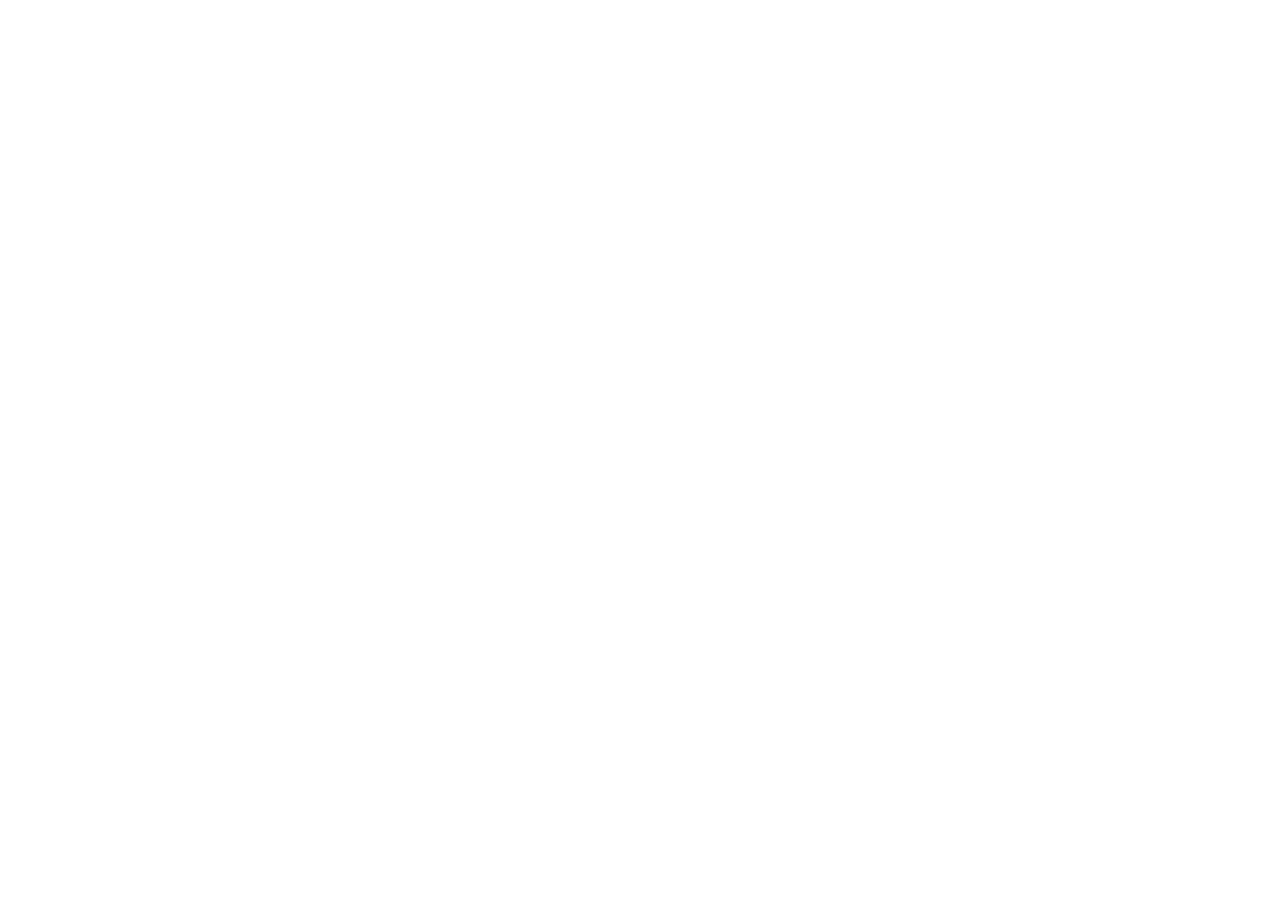
==== index.html @ 29974511 "se agrega la estructura" ====
<!DOCTYPE html>
<html lang="es">
<head>
    <meta charset="UTF-8">
    <meta http-equiv="X-UA-Compatible" content="IE=edge">
    <meta name="viewport" content="width=device-width, initial-scale=1.0">
    <title>CarpiShop</title>
    <link rel="stylesheet" href="https://cdn.jsdelivr.net/npm/bootstrap-icons@1.11.3/font/bootstrap-icons.min.css">
    <link rel="stylesheet" href="./css/index.css">
</head>
<body>
    

    <script src="/js/main.js"></script>   
</body>
</html>
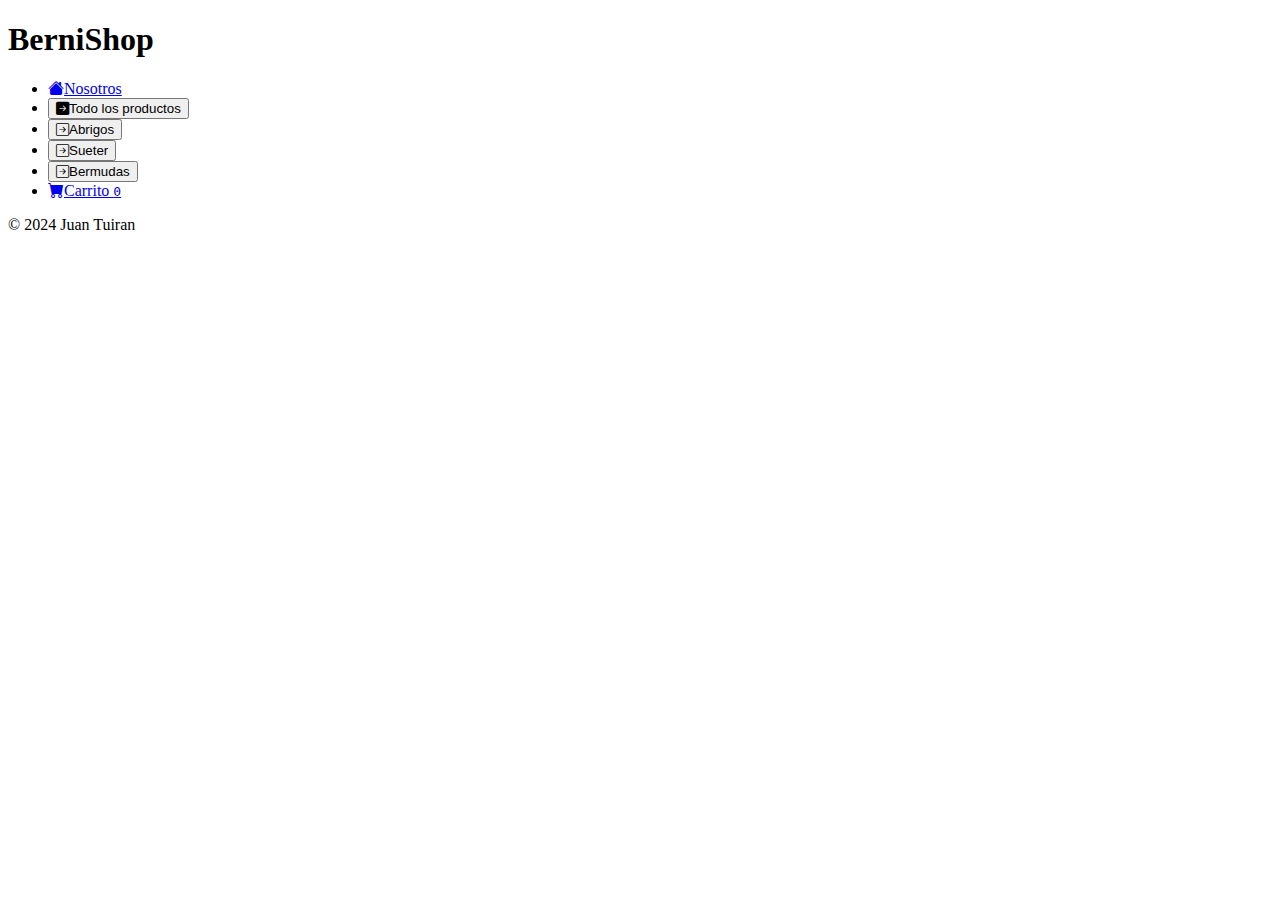
==== commit b1d72dca: "imagenes y menu" ====
--- a/index.html
+++ b/index.html
@@ -1,15 +1,56 @@
+<!--juan esteban tuiran tobias-->
 <!DOCTYPE html>
 <html lang="es">
 <head>
     <meta charset="UTF-8">
     <meta http-equiv="X-UA-Compatible" content="IE=edge">
     <meta name="viewport" content="width=device-width, initial-scale=1.0">
-    <title>CarpiShop</title>
+    <title>BerniShop</title>
     <link rel="stylesheet" href="https://cdn.jsdelivr.net/npm/bootstrap-icons@1.11.3/font/bootstrap-icons.min.css">
     <link rel="stylesheet" href="./css/index.css">
 </head>
 <body>
     
+    <div class="wrapper">
+        <aside>
+            <header>
+                <h1 class="logo">BerniShop</h1>
+            </header>
+
+            <nav>
+                <ul>
+                    <li>
+                        <a class="boton-casa" href="./nosotros.html"><i class="bi bi-house-fill"></i>Nosotros</a>
+                    </li>
+
+                    </li>
+                    <li>
+                        <button class="boton-menu"><i class="bi bi-arrow-right-square-fill"></i>Todo los productos</button>
+                    </li>
+                    <li>
+                        <button class="boton-menu"><i class="bi bi-arrow-right-square"></i>Abrigos</button>
+                    </li>
+                    <li>
+                        <button class="boton-menu"><i class="bi bi-arrow-right-square"></i>Sueter</button>
+                    </li>
+                    <li>
+                        <button class="boton-menu"><i class="bi bi-arrow-right-square"></i>Bermudas</button>
+                    </li>
+                    <li>
+                        <a class="boton-carrito" href="./carritoC.html">
+                            <i class="bi bi-cart-fill"></i>Carrito <samp class="numero">0</samp></a>
+                    </li>
+                </ul>
+            </nav>
+            <footer>
+                <p class="texto-footer">© 2024 Juan Tuiran</p>
+            </footer>
+        </aside>
+        <main>
+            
+        </main>
+
+    </div>
 
     <script src="/js/main.js"></script>   
 </body>
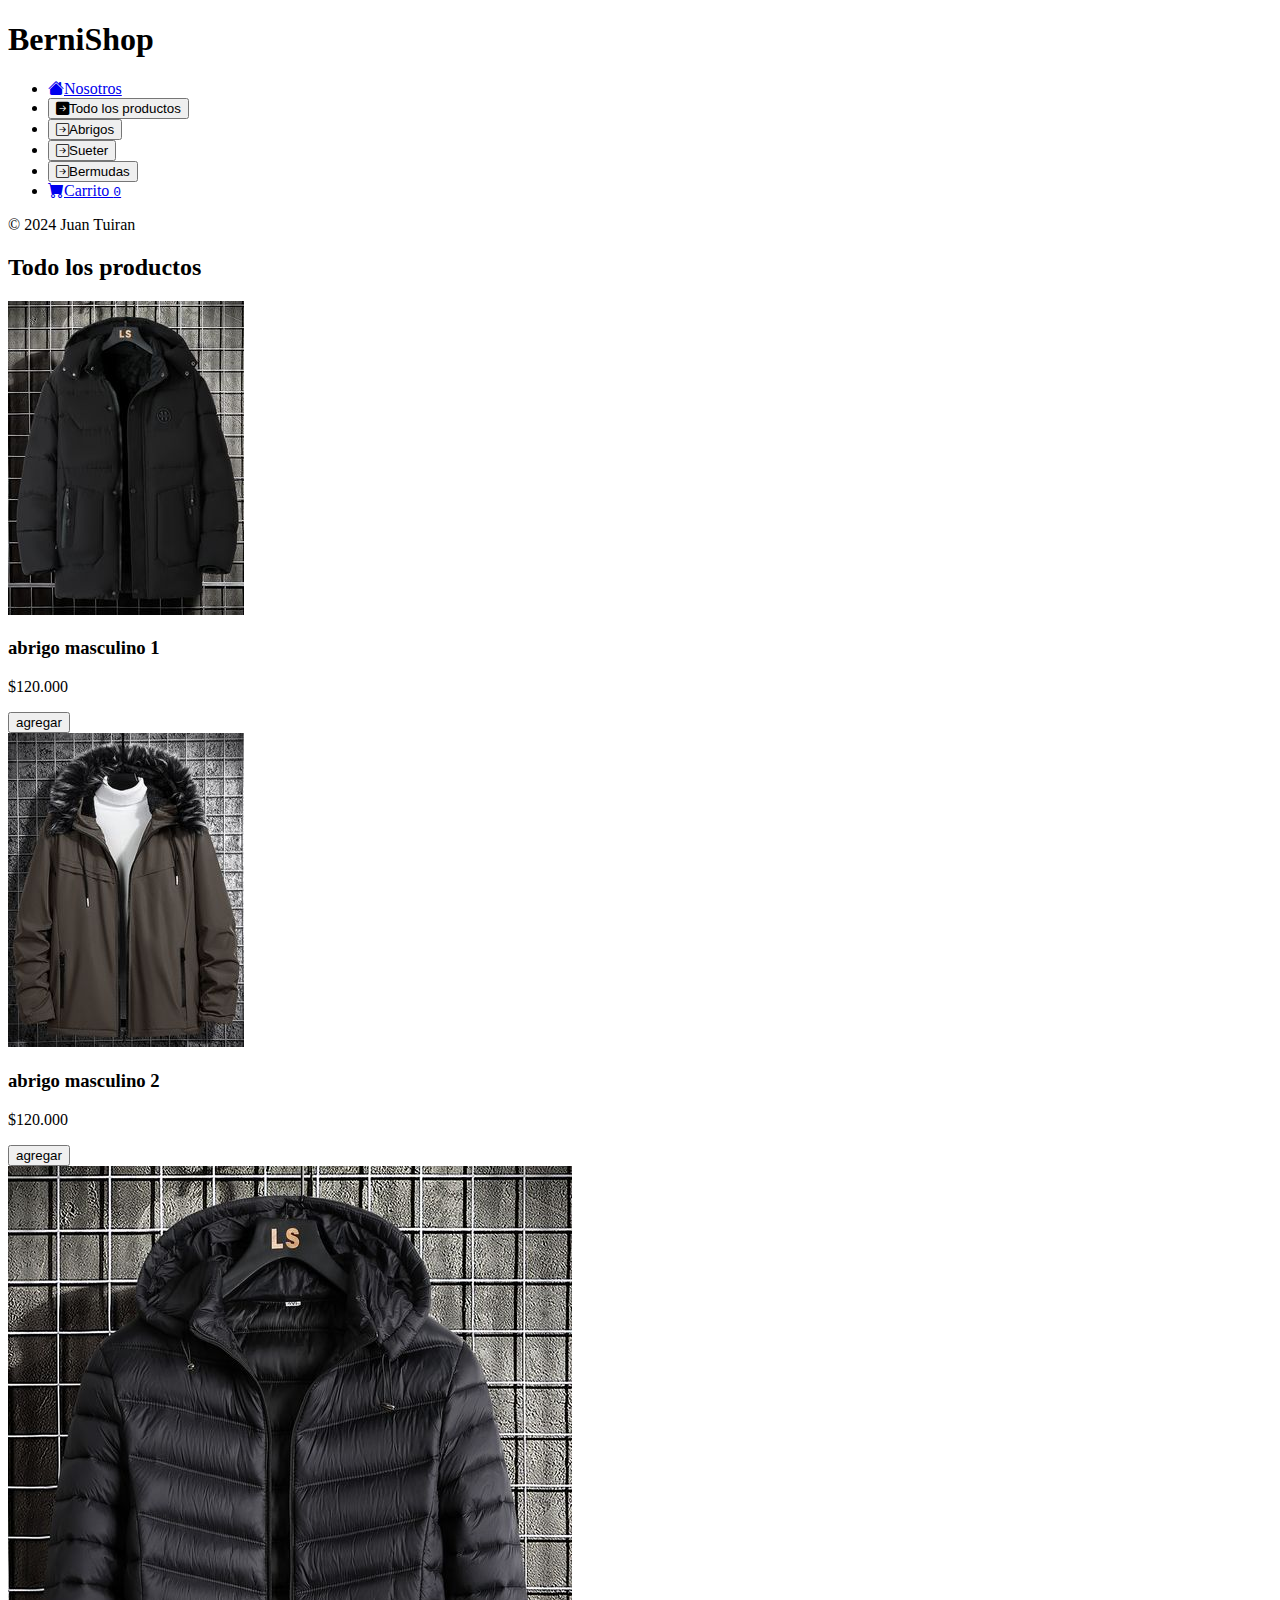
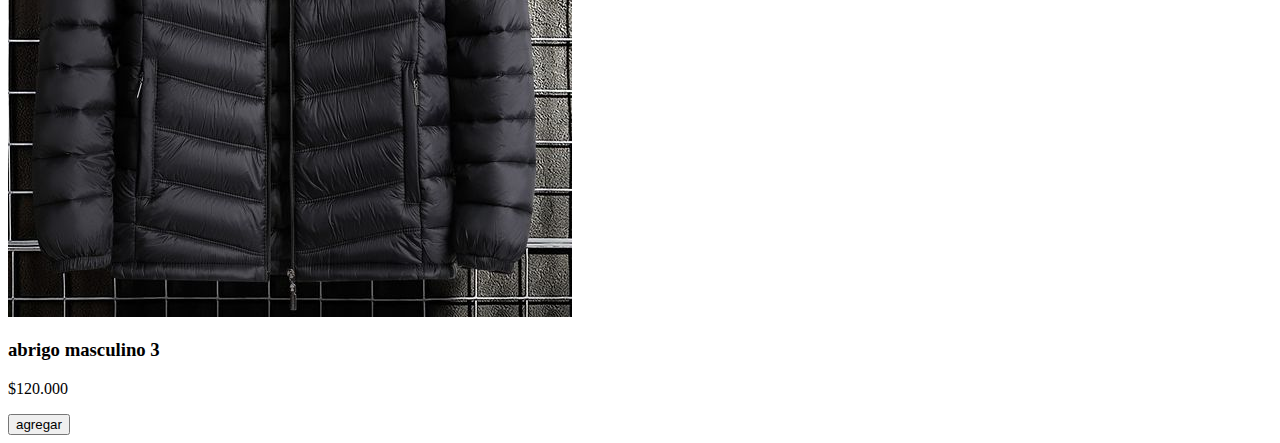
==== commit cf8789fc: "html de carritoC" ====
--- a/index.html
+++ b/index.html
@@ -20,21 +20,21 @@
             <nav>
                 <ul>
                     <li>
-                        <a class="boton-casa" href="./nosotros.html"><i class="bi bi-house-fill"></i>Nosotros</a>
+                        <a class="boton-menu boton-casa" href="./nosotros.html"><i class="bi bi-house-fill"></i>Nosotros</a>
                     </li>
 
                     </li>
                     <li>
-                        <button class="boton-menu"><i class="bi bi-arrow-right-square-fill"></i>Todo los productos</button>
+                        <button class="boton-menu boton-categoria active"><i class="bi bi-arrow-right-square-fill"></i>Todo los productos</button>
                     </li>
                     <li>
-                        <button class="boton-menu"><i class="bi bi-arrow-right-square"></i>Abrigos</button>
+                        <button class="boton-menu boton-categoria"><i class="bi bi-arrow-right-square"></i>Abrigos</button>
                     </li>
                     <li>
-                        <button class="boton-menu"><i class="bi bi-arrow-right-square"></i>Sueter</button>
+                        <button class="boton-menu boton-categoria"><i class="bi bi-arrow-right-square"></i>Sueter</button>
                     </li>
                     <li>
-                        <button class="boton-menu"><i class="bi bi-arrow-right-square"></i>Bermudas</button>
+                        <button class="boton-menu boton-categoria"><i class="bi bi-arrow-right-square"></i>Bermudas</button>
                     </li>
                     <li>
                         <a class="boton-carrito" href="./carritoC.html">
@@ -47,7 +47,33 @@
             </footer>
         </aside>
         <main>
-            
+            <h2 class="titulo-principal"> Todo los productos </h2>
+            <div class="contenedor-productos">
+                <div class="productos">
+                    <img class="producto-imagen" src="./imagenes/Habrigo1.jpg" alt="">
+                    <div class="productos-detalles">
+                        <h3 class="prducto-titulo">abrigo masculino 1</h3>
+                        <p class="producto-precio">$120.000</p>
+                        <button class="producto-agregar">agregar</button>
+                    </div>
+                </div>
+                <div class="productos">
+                    <img class="producto-imagen" src="./imagenes/Habrigo2.jpg" alt="">
+                    <div class="productos-detalles">
+                        <h3 class="prducto-titulo">abrigo masculino 2</h3>
+                        <p class="producto-precio">$120.000</p>
+                        <button class="producto-agregar">agregar</button>
+                    </div>
+                </div>
+                <div class="productos">
+                    <img class="producto-imagen" src="./imagenes/Habrigo3.jpg" alt="">
+                    <div class="productos-detalles">
+                        <h3 class="prducto-titulo">abrigo masculino 3</h3>
+                        <p class="producto-precio">$120.000</p>
+                        <button class="producto-agregar">agregar</button>
+                    </div>
+                </div>
+            </div>
         </main>
 
     </div>
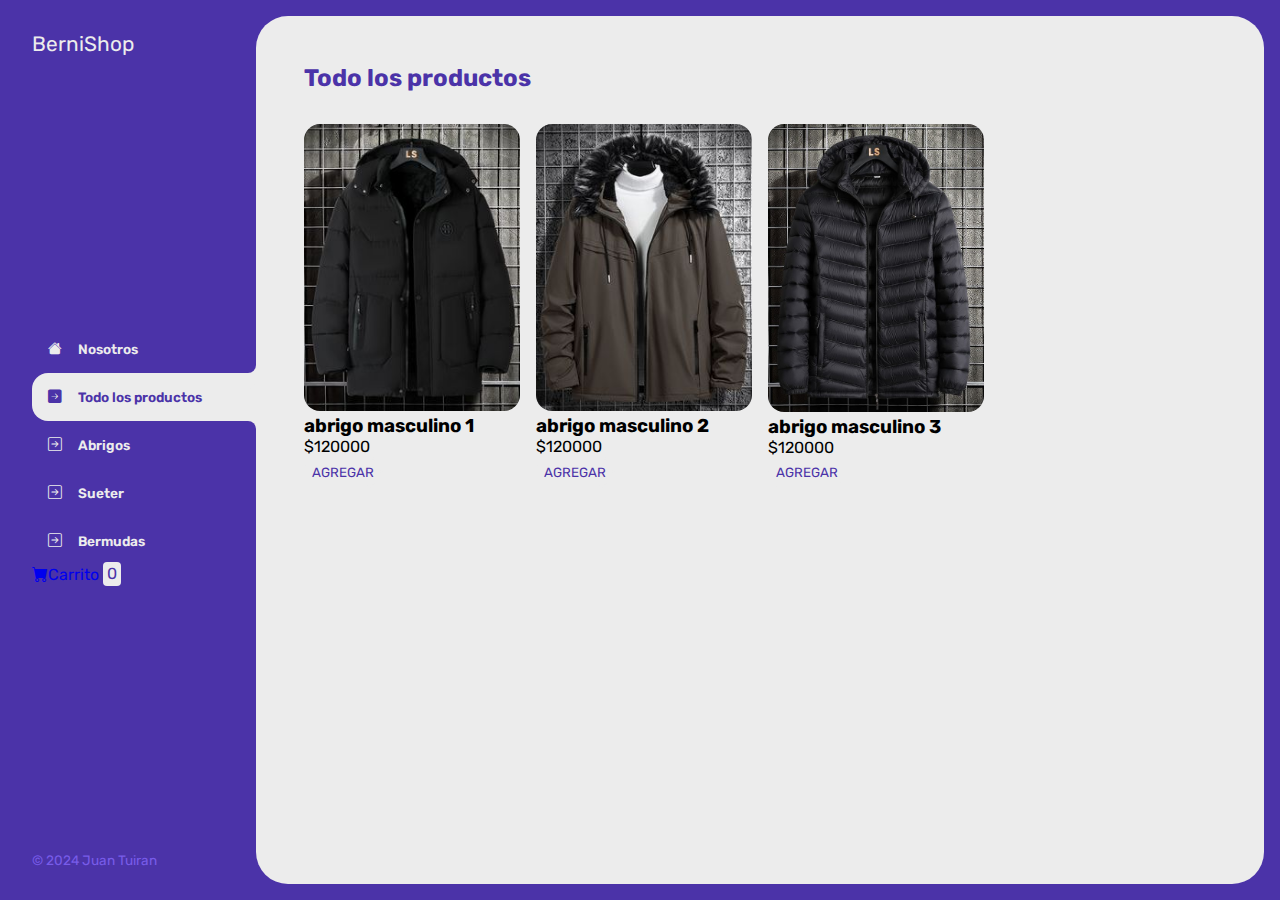
==== commit 05f4a932: "se agrego el CSS de index" ====
--- a/index.html
+++ b/index.html
@@ -38,7 +38,7 @@
                     </li>
                     <li>
                         <a class="boton-carrito" href="./carritoC.html">
-                            <i class="bi bi-cart-fill"></i>Carrito <samp class="numero">0</samp></a>
+                            <i class="bi bi-cart-fill"></i>Carrito <samp class="numerito">0</samp></a>
                     </li>
                 </ul>
             </nav>
@@ -53,7 +53,7 @@
                     <img class="producto-imagen" src="./imagenes/Habrigo1.jpg" alt="">
                     <div class="productos-detalles">
                         <h3 class="prducto-titulo">abrigo masculino 1</h3>
-                        <p class="producto-precio">$120.000</p>
+                        <p class="producto-precio">$120000</p>
                         <button class="producto-agregar">agregar</button>
                     </div>
                 </div>
@@ -61,7 +61,7 @@
                     <img class="producto-imagen" src="./imagenes/Habrigo2.jpg" alt="">
                     <div class="productos-detalles">
                         <h3 class="prducto-titulo">abrigo masculino 2</h3>
-                        <p class="producto-precio">$120.000</p>
+                        <p class="producto-precio">$120000</p>
                         <button class="producto-agregar">agregar</button>
                     </div>
                 </div>
@@ -69,7 +69,7 @@
                     <img class="producto-imagen" src="./imagenes/Habrigo3.jpg" alt="">
                     <div class="productos-detalles">
                         <h3 class="prducto-titulo">abrigo masculino 3</h3>
-                        <p class="producto-precio">$120.000</p>
+                        <p class="producto-precio">$120000</p>
                         <button class="producto-agregar">agregar</button>
                     </div>
                 </div>
--- a/css/index.css
+++ b/css/index.css
@@ -0,0 +1,186 @@
+@import url('https://fonts.googleapis.com/css2?family=Rubik:wght@300;400;500;600;700;800;900&display=swap');
+
+:root {
+    --clr-main: #4b33a8;
+    --clr-main-light: #785ce9;
+    --clr-white: #ececec;
+    --clr-gray: #e2e2e2;
+    --clr-red: #961818;
+}
+
+* {
+    margin: 0;
+    padding: 0;
+    box-sizing: border-box;
+    font-family: 'Rubik', sans-serif;
+}
+
+h1, h2, h3, h4, h5, h6, p, a, input, textarea, ul {
+    margin: 0;
+    padding: 0;
+}
+
+ul {
+    list-style-type: none;
+}
+
+a {
+    text-decoration: none;
+}
+
+.wrapper {
+    display: grid;
+    grid-template-columns: 1fr 4fr;
+    background-color: var(--clr-main);
+}
+
+aside {
+    padding: 2rem;
+    padding-right: 0;
+    color: var(--clr-white);
+    position: sticky;
+    top: 0;
+    height: 100vh;
+    display: flex;
+    flex-direction: column;
+    justify-content: space-between;
+}
+
+.logo {
+    font-weight: 400;
+    font-size: 1.3rem;
+}
+
+.menu {
+    display: flex;
+    flex-direction: column;
+    gap: .5rem;
+}
+
+.boton-menu {
+    background-color: transparent;
+    border: 0;
+    color: var(--clr-white);
+    cursor: pointer;
+    display: flex;
+    align-items: center;
+    gap: 1rem;
+    font-weight: 600;
+    padding: 1rem;
+    font-size: .85rem;
+    width: 100%;
+}
+
+.boton-menu.active {
+    background-color: var(--clr-white);
+    color: var(--clr-main);
+    border-top-left-radius: 1rem;
+    border-bottom-left-radius: 1rem;
+    position: relative;
+}
+
+.boton-menu.active::before {
+    content: '';
+    position: absolute;
+    width: 1rem;
+    height: 2rem;
+    bottom: 100%;
+    right: 0;
+    background-color: transparent;
+    border-bottom-right-radius: .5rem;
+    box-shadow: 0 1rem 0 var(--clr-white);
+}
+
+.boton-menu.active::after {
+    content: '';
+    position: absolute;
+    width: 1rem;
+    height: 2rem;
+    top: 100%;
+    right: 0;
+    background-color: transparent;
+    border-top-right-radius: .5rem;
+    box-shadow: 0 -1rem 0 var(--clr-white);
+}
+
+.boton-menu > i.bi-hand-index-thumb-fill,
+.boton-menu > i.bi-hand-index-thumb {
+    transform: rotateZ(90deg);
+}
+
+.boton-carrito {
+    margin-top: 2rem;
+}
+.numerito {
+    background-color: var(--clr-white);
+    color: var(--clr-main);
+    padding: .15rem .25rem;
+    border-radius: .25rem;
+}
+
+.boton-carrito.active .numerito {
+    background-color: var(--clr-main);
+    color: var(--clr-white);
+}
+
+.texto-footer {
+    color: var(--clr-main-light);
+    font-size: .85rem;
+}
+
+main {
+    background-color: var(--clr-white);
+    margin: 1rem;
+    margin-left: 0;
+    border-radius: 2rem;
+    padding: 3rem;
+}
+.titulo-principal {
+    color: var(--clr-main);
+    margin-bottom: 2rem;
+}
+
+.contenedor-productos {
+    display: grid;
+    grid-template-columns: repeat(4, 1fr);
+    gap: 1rem;
+}
+
+.producto-imagen {
+    max-width: 100%;
+    border-radius: 1rem;
+}
+
+.producto-detalles {
+    background-color: var(--clr-main);
+    color: var(--clr-white);
+    padding: .5rem;
+    border-radius: 1rem;
+    margin-top: -2rem;
+    position: relative;
+    display: flex;
+    flex-direction: column;
+    gap: .25rem;
+}
+
+.producto-titulo {
+    font-size: 1rem;
+}
+
+.producto-agregar {
+    border: 0;
+    background-color: var(--clr-white);
+    color: var(--clr-main);
+    padding: .4rem;
+    text-transform: uppercase;
+    border-radius: 2rem;
+    cursor: pointer;
+    border: 2px solid var(--clr-white);
+    transition: background-color .2s, color .2s;
+}
+
+.producto-agregar:hover {
+    background-color: var(--clr-main);
+    color: var(--clr-white);
+}
+
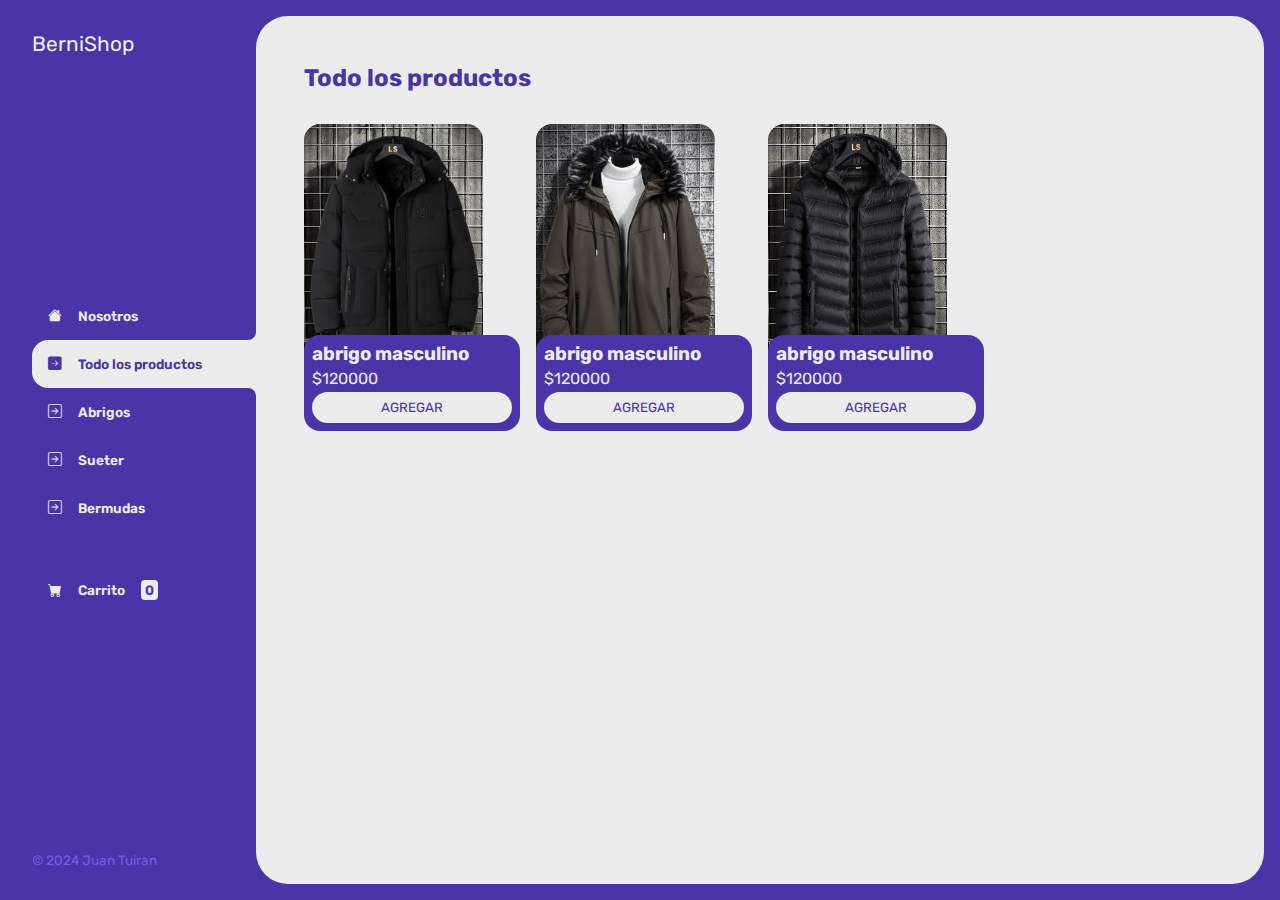
==== commit ad95267c: "CSS carrito" ====
--- a/index.html
+++ b/index.html
@@ -37,7 +37,7 @@
                         <button class="boton-menu boton-categoria"><i class="bi bi-arrow-right-square"></i>Bermudas</button>
                     </li>
                     <li>
-                        <a class="boton-carrito" href="./carritoC.html">
+                        <a class="boton-menu boton-carrito" href="./carritoC.html">
                             <i class="bi bi-cart-fill"></i>Carrito <samp class="numerito">0</samp></a>
                     </li>
                 </ul>
@@ -51,28 +51,29 @@
             <div class="contenedor-productos">
                 <div class="productos">
                     <img class="producto-imagen" src="./imagenes/Habrigo1.jpg" alt="">
-                    <div class="productos-detalles">
-                        <h3 class="prducto-titulo">abrigo masculino 1</h3>
+                    <div class="producto-detalles">
+                        <h3 class="prducto-titulo">abrigo masculino</h3>
                         <p class="producto-precio">$120000</p>
                         <button class="producto-agregar">agregar</button>
                     </div>
                 </div>
                 <div class="productos">
                     <img class="producto-imagen" src="./imagenes/Habrigo2.jpg" alt="">
-                    <div class="productos-detalles">
-                        <h3 class="prducto-titulo">abrigo masculino 2</h3>
+                    <div class="producto-detalles">
+                        <h3 class="prducto-titulo">abrigo masculino</h3>
                         <p class="producto-precio">$120000</p>
                         <button class="producto-agregar">agregar</button>
                     </div>
                 </div>
                 <div class="productos">
                     <img class="producto-imagen" src="./imagenes/Habrigo3.jpg" alt="">
-                    <div class="productos-detalles">
-                        <h3 class="prducto-titulo">abrigo masculino 3</h3>
+                    <div class="producto-detalles">
+                        <h3 class="prducto-titulo">abrigo masculino</h3>
                         <p class="producto-precio">$120000</p>
                         <button class="producto-agregar">agregar</button>
                     </div>
                 </div>
+                
             </div>
         </main>
 
--- a/css/index.css
+++ b/css/index.css
@@ -103,10 +103,7 @@
     box-shadow: 0 -1rem 0 var(--clr-white);
 }
 
-.boton-menu > i.bi-hand-index-thumb-fill,
-.boton-menu > i.bi-hand-index-thumb {
-    transform: rotateZ(90deg);
-}
+
 
 .boton-carrito {
     margin-top: 2rem;
@@ -147,7 +144,7 @@
 }
 
 .producto-imagen {
-    max-width: 100%;
+    max-width: 83%;
     border-radius: 1rem;
 }
 
@@ -184,3 +181,101 @@
     color: var(--clr-white);
 }
 
+/*carro*/
+
+.contenedor-carrito {
+    display: flex;
+    flex-direction: column;
+    gap: 1.5rem;
+}
+.carrito-vacio,
+.carrito-comprado {
+    color: var(--clr-main);
+}
+.carrito-productos {
+    display: flex;
+    flex-direction: column;
+    gap: 1rem;
+}
+
+.carrito-producto {
+    display: flex;
+    justify-content: space-between;
+    align-items: center;
+    background-color: var(--clr-gray);
+    color: var(--clr-main);
+    padding: .5rem;
+    padding-right: 1.5rem;
+    border-radius: 1rem;
+}
+
+.carrito-producto-imagen {
+    width: 4rem;
+    border-radius: 1rem;
+}
+
+.carrito-producto small {
+    font-size: .75rem;
+}
+
+.carrito-producto-eliminar {
+    border: 0;
+    background-color: transparent;
+    color: var(--clr-red);
+    cursor: pointer;
+}
+
+.carrito-acciones {
+    display: flex;
+    justify-content: space-between;
+}
+
+.carrito-acciones-vaciar {
+    border: 0;
+    background-color: var(--clr-gray);
+    padding: 1rem;
+    border-radius: 1rem;
+    color: var(--clr-main);
+    text-transform: uppercase;
+    cursor: pointer;
+}
+
+.carrito-acciones-derecha {
+    display: flex;
+}
+
+.carrito-acciones-total {
+    display: flex;
+    background-color: var(--clr-gray);
+    padding: 1rem;
+    color: var(--clr-main);
+    text-transform: uppercase;
+    border-top-left-radius: 1rem;
+    border-bottom-left-radius: 1rem;
+    gap: 1rem;
+}
+
+.carrito-acciones-comprar {
+    border: 0;
+    background-color: var(--clr-main);
+    padding: 1rem;
+    color: var(--clr-white);
+    text-transform: uppercase;
+    cursor: pointer;
+    border-top-right-radius: 1rem;
+    border-bottom-right-radius: 1rem;
+}
+.close-menu {
+    display: none;
+}
+
+.disabled {
+    display: none;
+}
+.header-mobile {
+    display: none;
+}
+
+.close-menu {
+    display: none;
+}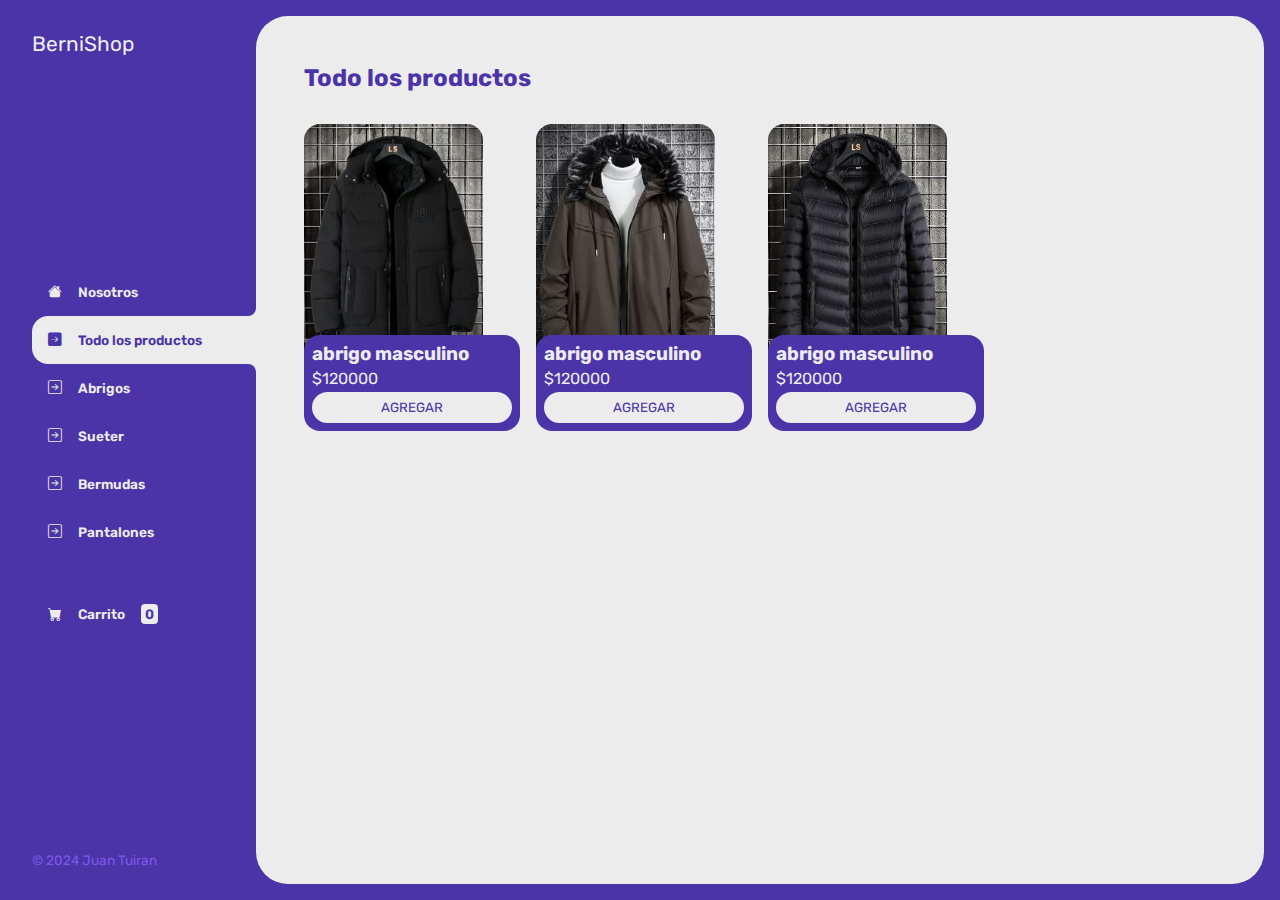
==== commit e0414b9a: "se creo el array para los productos" ====
--- a/index.html
+++ b/index.html
@@ -35,6 +35,9 @@
                     </li>
                     <li>
                         <button class="boton-menu boton-categoria"><i class="bi bi-arrow-right-square"></i>Bermudas</button>
+                    </li>
+                    <li>
+                        <button class="boton-menu boton-categoria"><i class="bi bi-arrow-right-square"></i>Pantalones</button>
                     </li>
                     <li>
                         <a class="boton-menu boton-carrito" href="./carritoC.html">
--- a/css/index.css
+++ b/css/index.css
@@ -188,10 +188,12 @@
     flex-direction: column;
     gap: 1.5rem;
 }
+
 .carrito-vacio,
 .carrito-comprado {
     color: var(--clr-main);
 }
+
 .carrito-productos {
     display: flex;
     flex-direction: column;
@@ -265,17 +267,6 @@
     border-top-right-radius: 1rem;
     border-bottom-right-radius: 1rem;
 }
-.close-menu {
-    display: none;
-}
-
-.disabled {
-    display: none;
-}
-.header-mobile {
-    display: none;
-}
-
-.close-menu {
+.disabled{
     display: none;
 }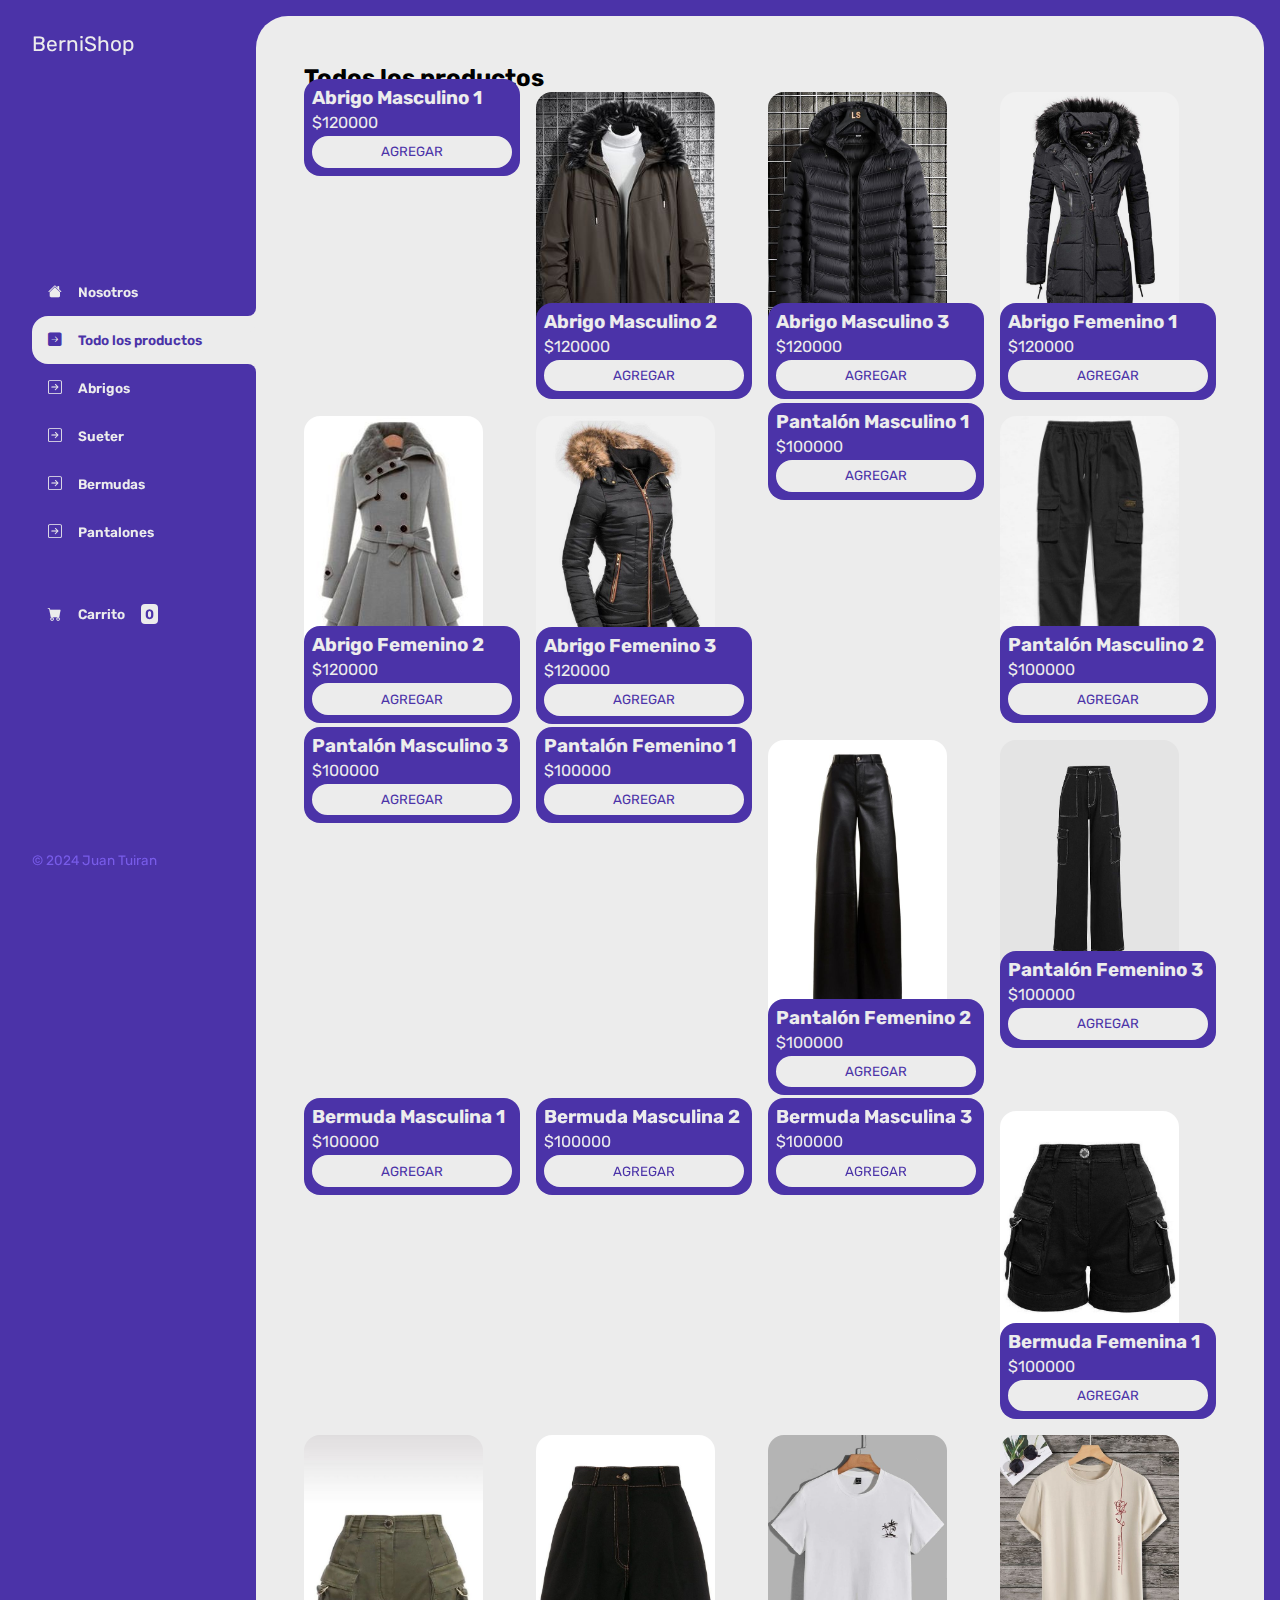
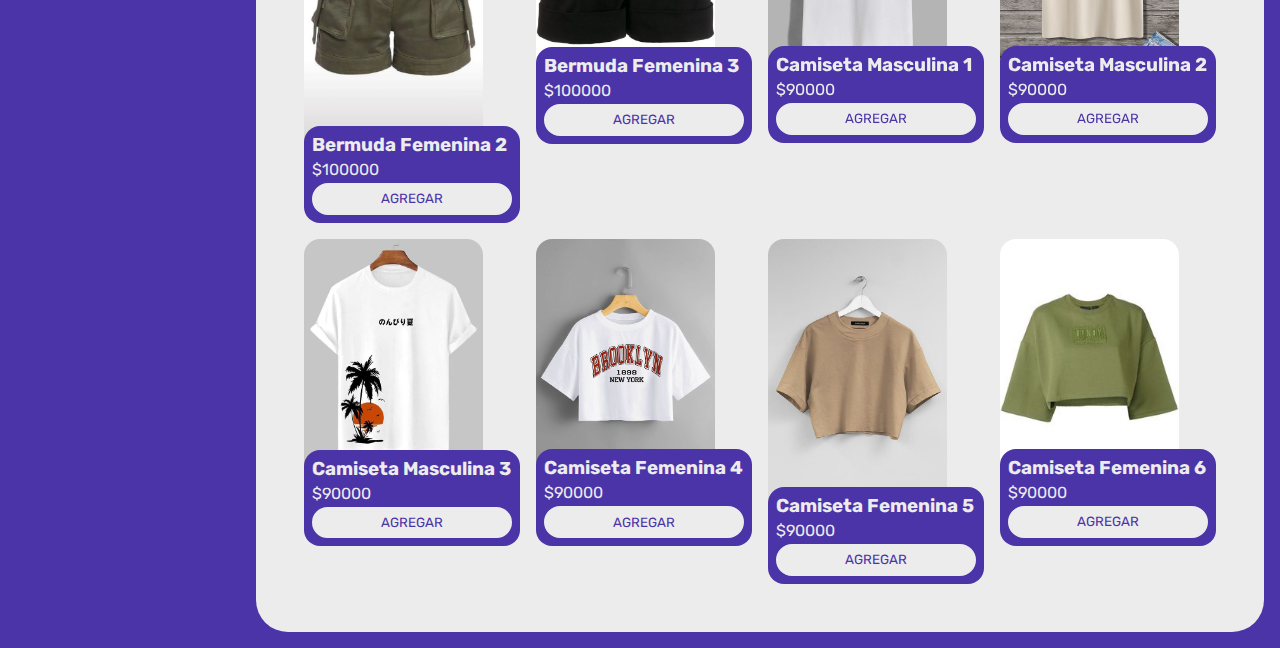
==== commit 3428a5c8: "correciones del main.js y arreglos del index" ====
--- a/index.html
+++ b/index.html
@@ -49,39 +49,17 @@
                 <p class="texto-footer">© 2024 Juan Tuiran</p>
             </footer>
         </aside>
+
         <main>
-            <h2 class="titulo-principal"> Todo los productos </h2>
-            <div class="contenedor-productos">
-                <div class="productos">
-                    <img class="producto-imagen" src="./imagenes/Habrigo1.jpg" alt="">
-                    <div class="producto-detalles">
-                        <h3 class="prducto-titulo">abrigo masculino</h3>
-                        <p class="producto-precio">$120000</p>
-                        <button class="producto-agregar">agregar</button>
-                    </div>
-                </div>
-                <div class="productos">
-                    <img class="producto-imagen" src="./imagenes/Habrigo2.jpg" alt="">
-                    <div class="producto-detalles">
-                        <h3 class="prducto-titulo">abrigo masculino</h3>
-                        <p class="producto-precio">$120000</p>
-                        <button class="producto-agregar">agregar</button>
-                    </div>
-                </div>
-                <div class="productos">
-                    <img class="producto-imagen" src="./imagenes/Habrigo3.jpg" alt="">
-                    <div class="producto-detalles">
-                        <h3 class="prducto-titulo">abrigo masculino</h3>
-                        <p class="producto-precio">$120000</p>
-                        <button class="producto-agregar">agregar</button>
-                    </div>
-                </div>
-                
+            <h2 class="titulo" id="titulo">Todos los productos</h2>
+
+            <div class="contenedor-productos" id="contenedor-productos">
+                <!-- Esto se va a completar con los productos en JS -->
             </div>
         </main>
 
     </div>
 
-    <script src="/js/main.js"></script>   
+   <script src="./js/main.js"></script>  
 </body>
 </html>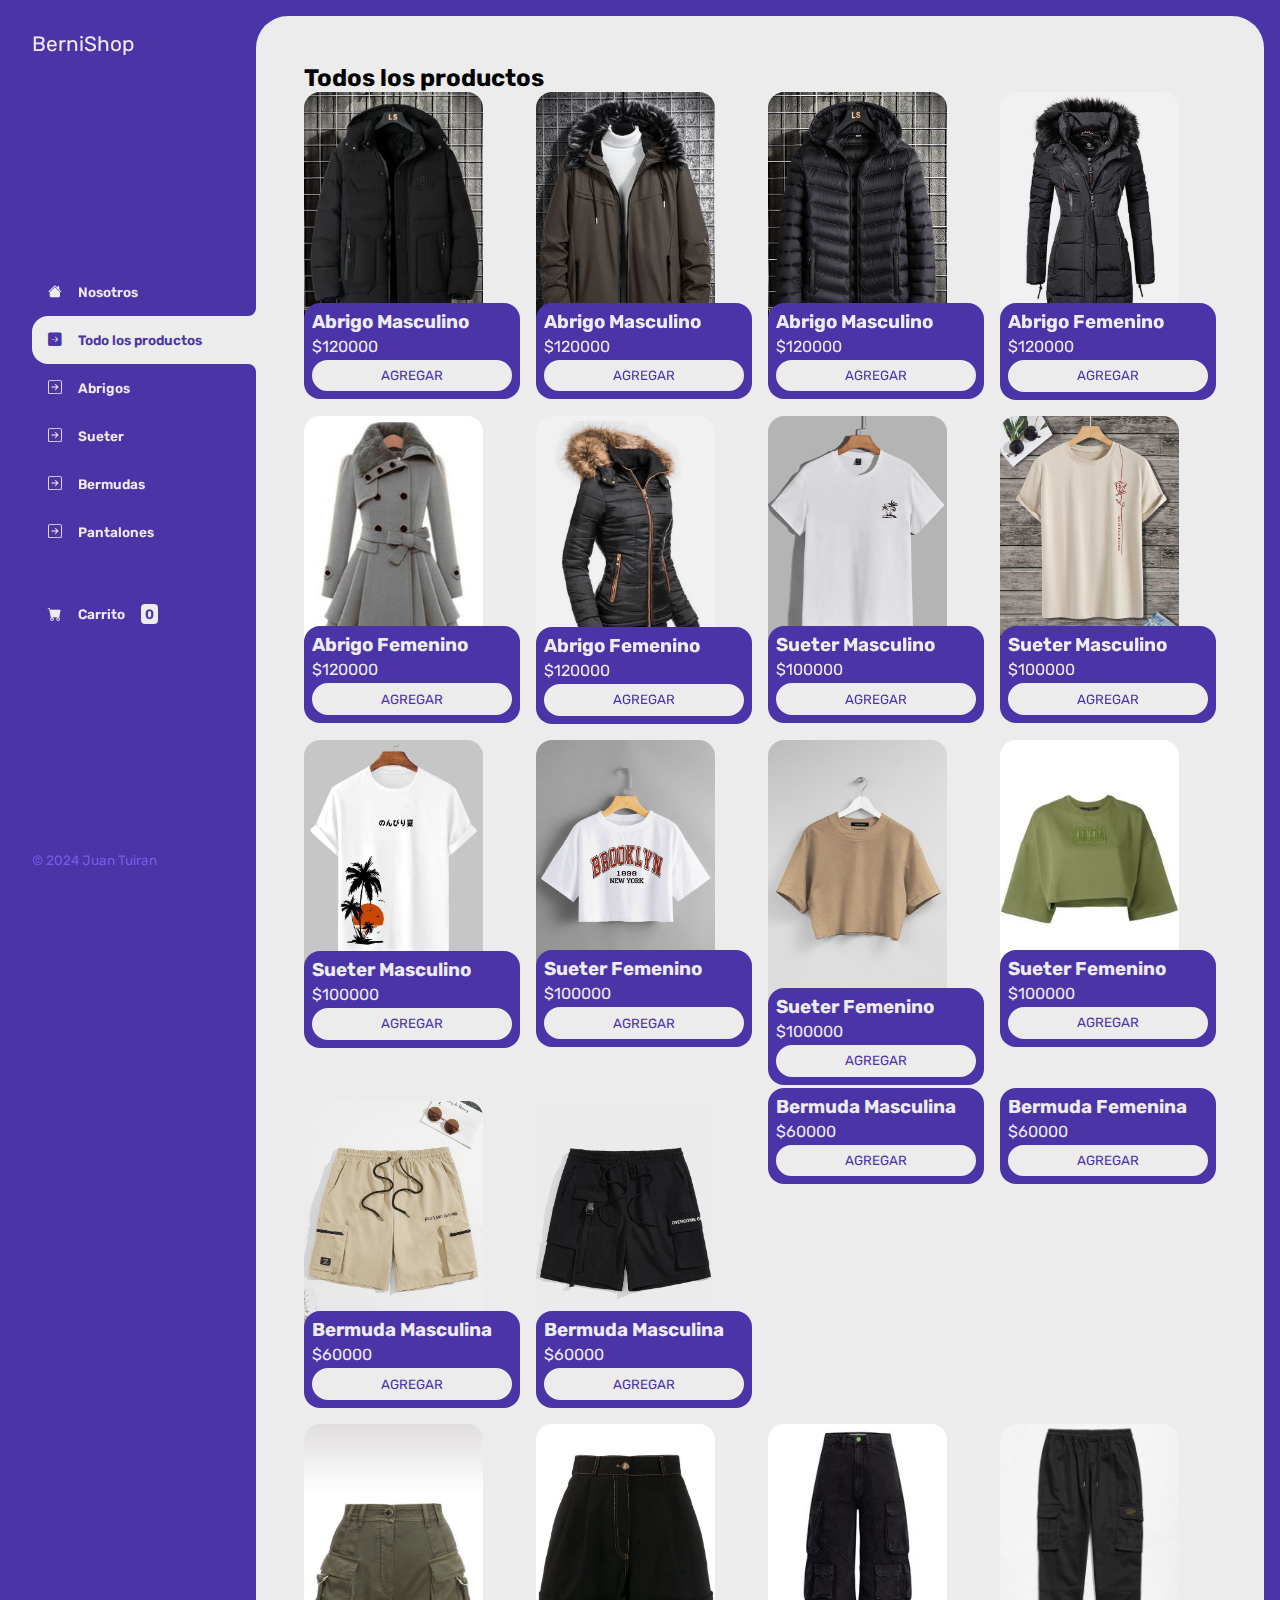
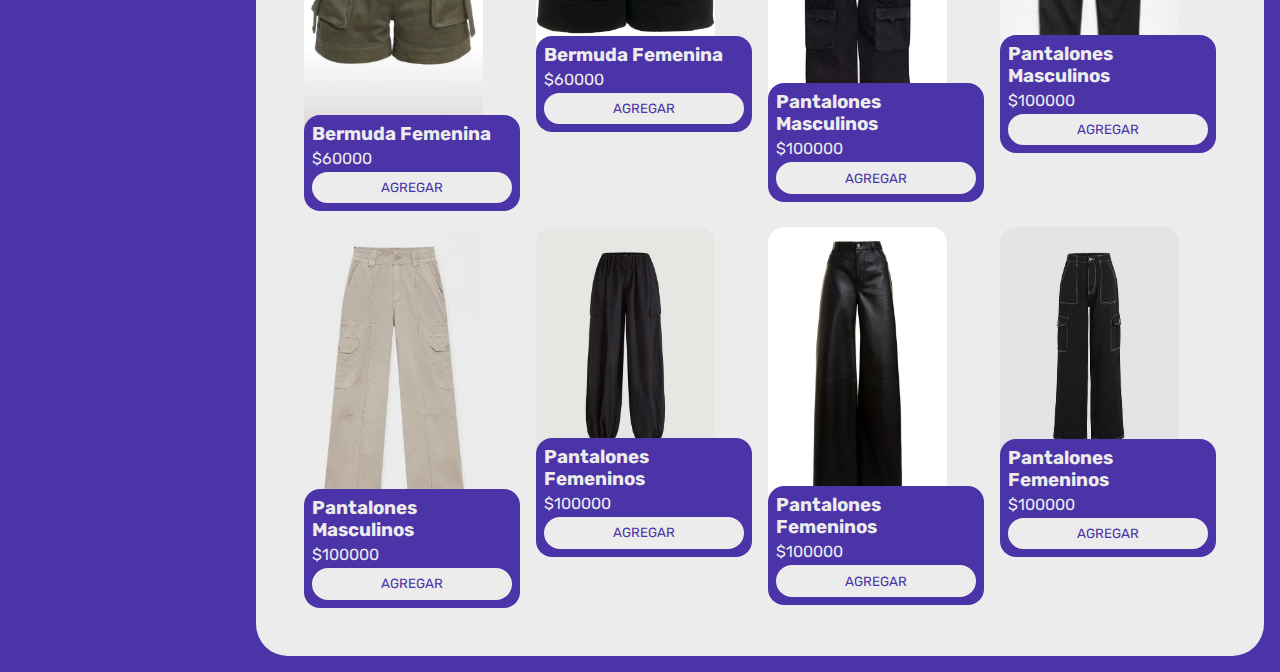
==== commit ed1cd252: "se puede manejar la vista de los productos" ====
--- a/index.html
+++ b/index.html
@@ -25,19 +25,19 @@
 
                     </li>
                     <li>
-                        <button class="boton-menu boton-categoria active"><i class="bi bi-arrow-right-square-fill"></i>Todo los productos</button>
+                        <button id="todos" class="boton-menu boton-categoria active"><i class="bi bi-arrow-right-square-fill"></i>Todo los productos</button>
                     </li>
                     <li>
-                        <button class="boton-menu boton-categoria"><i class="bi bi-arrow-right-square"></i>Abrigos</button>
+                        <button id="abrigos" class="boton-menu boton-categoria"><i class="bi bi-arrow-right-square"></i>Abrigos</button>
                     </li>
                     <li>
-                        <button class="boton-menu boton-categoria"><i class="bi bi-arrow-right-square"></i>Sueter</button>
+                        <button id="sueter" class="boton-menu boton-categoria"><i class="bi bi-arrow-right-square"></i>Sueter</button>
                     </li>
                     <li>
-                        <button class="boton-menu boton-categoria"><i class="bi bi-arrow-right-square"></i>Bermudas</button>
+                        <button id="bermuda" class="boton-menu boton-categoria"><i class="bi bi-arrow-right-square"></i>Bermudas</button>
                     </li>
                     <li>
-                        <button class="boton-menu boton-categoria"><i class="bi bi-arrow-right-square"></i>Pantalones</button>
+                        <button id="pantalones" class="boton-menu boton-categoria"><i class="bi bi-arrow-right-square"></i>Pantalones</button>
                     </li>
                     <li>
                         <a class="boton-menu boton-carrito" href="./carritoC.html">
@@ -54,7 +54,7 @@
             <h2 class="titulo" id="titulo">Todos los productos</h2>
 
             <div class="contenedor-productos" id="contenedor-productos">
-                <!-- Esto se va a completar con los productos en JS -->
+                <!-- Esto se va a completar JS -->
             </div>
         </main>
 
